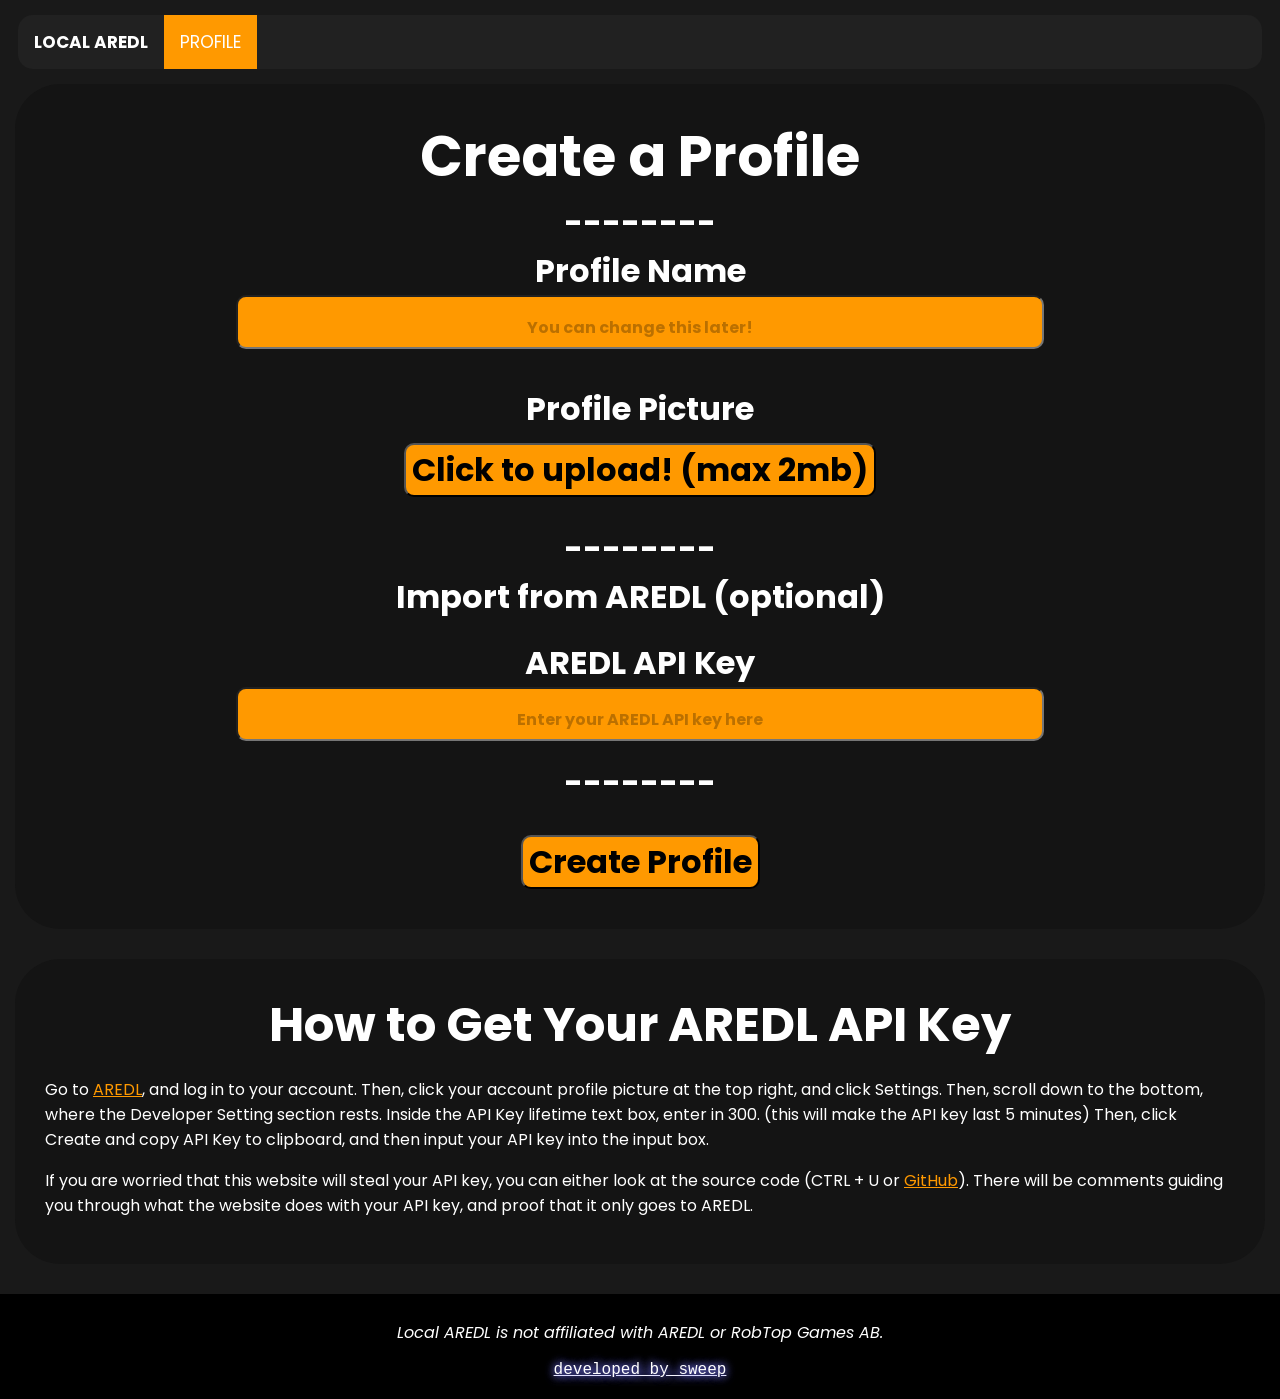
==== profile.html @ b1e13c65 "Add files via upload" ====
<!DOCTYPE html>
<html lang="en">
<head>
    <meta charset="UTF-8">
    <meta name="viewport" content="width=device-width, initial-scale=1.0">
    <link rel="preconnect" href="https://fonts.googleapis.com">
    <link rel="preconnect" href="https://fonts.gstatic.com" crossorigin>
    <link href="https://fonts.googleapis.com/css2?family=Inconsolata:wght@200..900&family=Poppins:ital,wght@0,100;0,200;0,300;0,400;0,500;0,600;0,700;0,800;0,900;1,100;1,200;1,300;1,400;1,500;1,600;1,700;1,800;1,900&display=swap" rel="stylesheet">
    <link rel="stylesheet" href="css/style.css">
    <link rel="stylesheet" href="css/profile.css">
    <link rel="icon" type="image/x-icon" href="/favicon.ico">

    <meta name="description" content="A 'local' version of the AREDL where you control which levels you have records on">
    <meta name="author" content="Sweep">

    <meta property="og:title" content="Local AREDL">
    <meta property="og:description" content="A 'local' version of the AREDL where you control which levels you have records on">
    <meta property="og:url" content="https://sweepsweep2.github.io/local-aredl/">
    <meta property="og:type" content="website">

    <title>Profile Viewer | Local AREDL</title>
    <script type="module" src="js/profile.js"></script>
</head>
<body>
    <script>0; // apparently this fixes FOUC on firefox, works for me</script>
    <div class="topnav">
        <a class="" href="https://sweepsweep2.github.io/local-aredl/"><b>LOCAL AREDL</b></a>
        <a class="active" href="https://sweepsweep2.github.io/local-aredl/profile">PROFILE</a>
    </div>

    <h1 id="loading">Loading...</h1>

    <div style="display: none;" id="profile-setup" class="profile-setup">
        <h1>Create a Profile</h1>

        <h3>--------</h3>

        <div id="contains-profile-name">
            <h3>Profile Name</h3>
            <input placeholder="You can change this later!" id="profile-name">
        </div>

        </br>
        </br>

        <div class="contains-upload-profile-picture" id="contains-upload-profile-picture">
            <h3>Profile Picture </h3>

            <!-- Hidden html element :O -->
            <input style="display: none" type="file" id="profile-picture-input" accept="image/*">
            <div class="containss-upload-profile-picture">
                <button id="upload-profile-picture">Click to upload! (max 2mb)</button>
            </div>
            
        </div>

        </br>
        <h3>--------</h3>
        <h3>Import from AREDL (optional)</h3>
        </br>

        <div id="contains-aredl-api-key-input">
            <h3>AREDL API Key</h3>

            <input placeholder="Enter your AREDL API key here" id="aredl-api-key">
        </div>

        </br>
        <h3>--------</h3>
        </br>

        <div class="side-by-side" id="contains-create-profile-button">
            <button id="create-profile-button">Create Profile</button>
        </div>

        <p id="invalid-credentials" style="text-align: center; color: red; display: none;">The API key given is invalid.</p>
        <p id="generic-error" style="text-align: center; color: red; display: none;">Something went wrong! Check if AREDL is online and your internet connection is stable, then try again.
            If the error still persists, please contact me on Discord: @sweepsweep2
        </p>
    </div>

    <div style="display: none;" id="aredl-api-key-tutorial" class="aredl-api-key-tutorial">
        <h2>How to Get Your AREDL API Key</h2>

        <p>Go to <a href="https://aredl.net">AREDL</a>, and log in to your account. Then, click your account profile picture at the top right, and click Settings.
        Then, scroll down to the bottom, where the Developer Setting section rests. Inside the API Key lifetime text box, enter in 300. (this will make the API key last 5 minutes)
        Then, click Create and copy API Key to clipboard, and then input your API key into the input box.</p>

        <p>If you are worried that this website will steal your API key, you can either look at the source code (CTRL + U or <a href="https://github.com/SweepSweep2/sweepsweep2.github.io/local-aredl/profile.js">GitHub</a>).
        There will be comments guiding you through what the website does with your API key, and proof that it only goes to AREDL.</p>
    </div>

    <div style="display: none;" id="profile-summary" class="profile-summary side-by-side">
        <h1 id="profile-name" class="profile-name">User - 0 points</h1>
        <img id="profile-picture" class="profile-picture" src="" alt="Profile Picture">
    </div>

    <div style="display: none;" id="add-a-level-section" class="add-a-level-section">
        <h3>Add a level</h3>

        <div class="level-dropdown" id="level-dropdown">
            <div class="header">
                <input type="text" placeholder="Search" id="search" class="search">
            </div>

            <div class="options" id="options">
            </div>
        </div>
    </div>

    <div style="display: none;" id="level-section" class="level-section">
        <h3>List of levels you've beaten:</h3>
        
        <div id="level_list_container" class="level_list_container"></div>
    </div>

    <div style="display: none;" id="control-panel" class="control-panel">
        <h2>Control Panel</h2>

        <input style="width: 50%" id="username-change" placeholder="New username"><button id="username-change-button">Change Username</button>
        <h3>Change Profile Picture</h3>
        <input style="display: none" type="file" id="profile-picture-input2" accept="image/*"><button id="upload-profile-picture2">Click to upload! (max 2mb)</button>
    </div>

    <footer class="site-footer">
        <div id="footer-content" class="footer-content">
            <p><i>Local AREDL is not affiliated with AREDL or RobTop Games AB.</i></p>

            <p class="fancy-text"><a class="bottom-a" href="https://sweepsweep2.github.io">developed by sweep</a></p>
        </div>
    </footer>
</body>
</html>
---- css/style.css ----
body {
    background-color: rgb(25, 25, 25);
    margin: 15px;
}

.topnav {
    background-color: #212121;
    overflow: hidden;
    border-radius: 15px;
    margin: 3px;
    margin-bottom: 15px;
}

.topnav a {
    font-family: "Poppins";
    float: left;
    color: #ffffff;
    text-align: center;
    padding: 14px 16px;
    text-decoration: none;
    font-size: 17px;/
}

.topnav a:hover {
    background-color: #a45a00;
    color: rgb(255, 255, 255);
}

.topnav a.half-active {
    background-color: #4e2f00;
    color: white;
}

.topnav a.active {
    background-color: #ff9900;
    color: white;
}

.site-footer {
    background: black;
    margin-left: -15px;
    margin-right: -15px;
    margin-bottom: -15px;
    padding: 10px;
    padding-left: 20px;
    padding-right: 20px;
    padding-bottom: 20px;
}

#footer-content {
    background: black;
    text-align: center;
}

a {
    color: #ff9900
}

.bottom-a {
    color: white;
}

.fancy-text {
    font-family: Consolas, "Andale Mono", "Lucida Console", "Liberation Mono", "DejaVu Sans Mono", Monaco, monospace;
    color: white;
    text-shadow: 0px 0px 10px rgba(120, 120, 255, 1), 0px 0px 10px rgba(120, 120, 255, 1);
    margin: 0px;
}
---- css/profile.css ----
h1 {
    font-family: "Poppins";
    color: white;
    font-size: clamp(1.5em, 4vw + 1rem , 3.5rem);
    text-align: center;
    margin: 0px;
}

h2 {
    font-family: "Poppins";
    color: white;
    font-size: 3em;
    text-align: center;
    margin: 0px;
}


p {
    color: white;
    font-family: "Poppins";
}

h3 {
    font-family: "Poppins";
    color: white;
    font-size: clamp(0.5em, 5em , 2em);
    text-align: center;
    margin: 0px;
}

.profile-setup {
    background-color: rgb(20, 20, 20);
    border-radius: 45px;
    padding: 30px;
    margin-bottom: 30px;
    align-items: center;
}

.aredl-api-key-tutorial {
    background-color: rgb(20, 20, 20);
    border-radius: 45px;
    padding: 30px;
    margin-bottom: 30px;
    align-items: center;
}

.control-panel {
    background-color: rgb(20, 20, 20);
    border-radius: 45px;
    padding: 30px;
    margin-bottom: 30px;
    align-items: center;
}

.side-by-side {
    display: flex;
    justify-content: center;
    align-items: center;
}

input {
    font-family: "Poppins";
    margin: 10px;
    border-radius: 10px;
    background-color: #ff9900;
    font-weight: bold;
    font-size: 2em;
    text-align: center;
}

input::placeholder {
    color: rgba(0, 0, 0, 0.265);
    text-align: center;
    font-size: 0.5em;
}

.profile-setup input {
    display: flex;
    align-items: center;
    gap: 10px;
    width: 100%;
    max-width: 800px;
    margin: 0 auto;
}

.profile-setup input[type="text"] {
    flex: 1;
    min-width: 150px;
    padding: 8px;
    box-sizing: border-box;
}

button {
    font-family: "Poppins";
    margin: 10px;
    border-radius: 10px;
    background-color: #ff9900;
    font-weight: bold;
    font-size: 2em;
    color: black;
}

button:hover {
    color: white;
    cursor: pointer;
}

.profile-summary {
    background-color: rgb(20, 20, 20);
    border-radius: 45px;
    padding: 30px;
    margin-bottom: 30px;
    align-items: center;
}

.level-section {
    background-color: rgb(20, 20, 20);
    border-radius: 45px;
    padding: 30px;
    margin-bottom: 30px;
    align-items: center;
}

.add-a-level-section {
    display: flex;
    background-color: rgb(20, 20, 20);
    border-radius: 45px;
    padding: 30px;
    margin-bottom: 30px;
    align-items: center;
    justify-content: center;
}

.profile-name {
    margin-right: 50px;
}

.profile-picture {
    border-radius: 50%;
    width: 35%;
    height: 35%;
    max-height: 300px;
    max-width: 300px;
    aspect-ratio: 1 / 1;
}

.level-dropdown {
    position: relative;
    width: 75%;
    user-select: none;
    font-family: "Poppins";
    left: 12.5%;
}

.level-dropdown .header {
    display: flex;
    align-items: center;
    background-color: #ff9900;
    border: 1px solid #b2daff;
    border-radius: 16px;
    cursor: pointer;
}

.level-dropdown .header input {
    width: 100%;
    padding: 10px;
    border: none;
    outline: none;
    background: transparent;
    font-size: 14px;
    text-align: left;
}

.level-dropdown .header input::placeholder {
    text-align: left;
    font-size: 1em;
}

.level-dropdown .options {
    display: none;
    position: absolute;
    top: 105%;
    left: 0;
    right: 0;
    background-color: #111;
    border: 1px solid #333;
    border-radius: 4px;
    box-shadow: 0 4px 12px rgba(0,0,0,0.5);
    z-index: 10;
    max-height: 250px;
    overflow-y: auto;
}

.level_list_item {
    font-size: clamp(0.5em, 4vw + 1rem , 3.5rem);
    margin-left: 20px;
    margin-top: 0px;
    margin-bottom: 0px;
}

.level_object {
    display: flex;
    align-items: center;
    min-height: 80px;
    padding: 12px;
    cursor: pointer;
    position: relative;
    color: #ffffff;
    font-weight: bold;
    text-shadow: 1px 1px 3px rgba(0, 0, 0, 0.8);
    margin-bottom: 2px;
    box-sizing: border-box;
    font-size: 30px;
    border-radius: 32px;

    background-image: linear-gradient(rgba(0, 0, 0, 0.5), rgba(0, 0, 0, 0.5)), var(--bg-img);
    background-size: cover;
    background-position: center;
    background-repeat: no-repeat;
    transition: filter 0.15s ease;
}

.level-dropdown .option {
    display: flex;
    align-items: center;
    min-height: 80px;
    padding: 12px;
    cursor: pointer;
    position: relative;
    color: #ffffff;
    font-weight: bold;
    text-shadow: 1px 1px 3px rgba(0, 0, 0, 0.8);
    margin-bottom: 2px;
    box-sizing: border-box;
    font-size: 30px;

    background-image: linear-gradient(rgba(0, 0, 0, 0.5), rgba(0, 0, 0, 0.5)), var(--bg-img);
    background-size: cover;
    background-position: center;
    background-repeat: no-repeat;
    transition: filter 0.15s ease;
}

.level-dropdown .option:hover {
    background-image: linear-gradient(rgba(0, 0, 0, 0.25), rgba(0, 0, 0, 0.25)), var(--bg-img);
}

.level-dropdown.active .options {
    display: block;
}

.containss-upload-profile-picture {
    display: flex;
    justify-content: center;
    align-items: center;
}
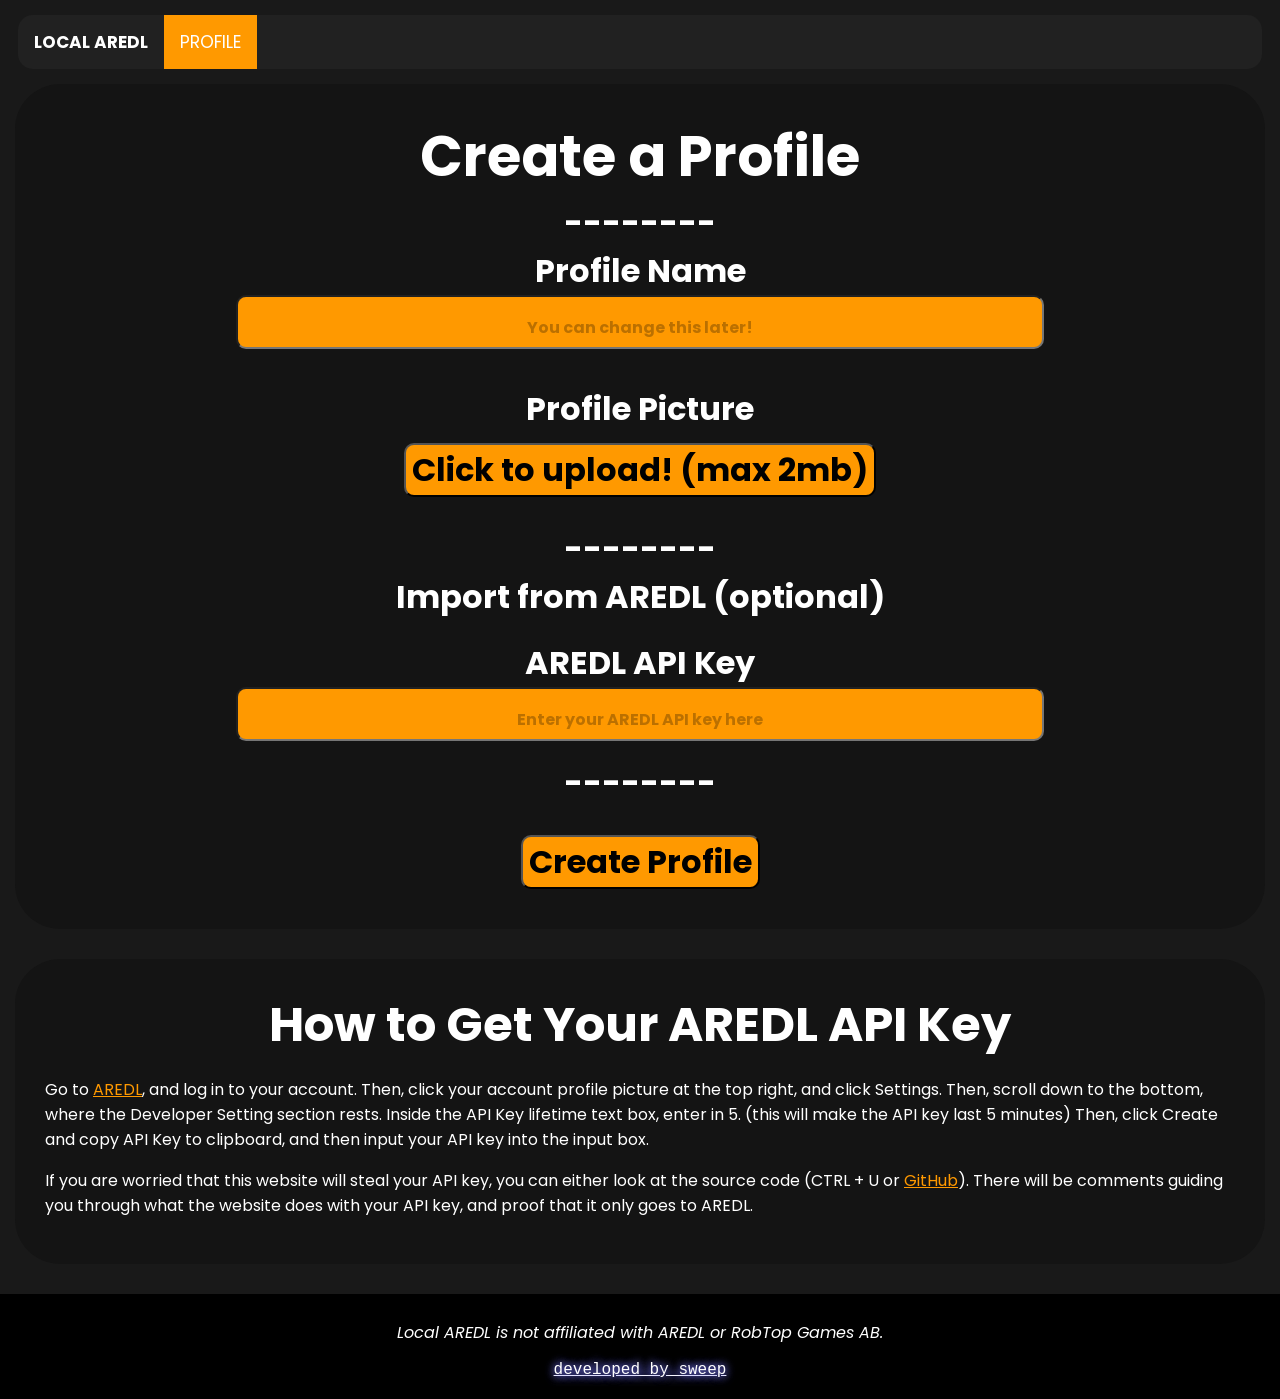
==== commit 79adfced: "Actually final commit" ====
--- a/profile.html
+++ b/profile.html
@@ -83,10 +83,10 @@
         <h2>How to Get Your AREDL API Key</h2>
 
         <p>Go to <a href="https://aredl.net">AREDL</a>, and log in to your account. Then, click your account profile picture at the top right, and click Settings.
-        Then, scroll down to the bottom, where the Developer Setting section rests. Inside the API Key lifetime text box, enter in 300. (this will make the API key last 5 minutes)
+        Then, scroll down to the bottom, where the Developer Setting section rests. Inside the API Key lifetime text box, enter in 5. (this will make the API key last 5 minutes)
         Then, click Create and copy API Key to clipboard, and then input your API key into the input box.</p>
 
-        <p>If you are worried that this website will steal your API key, you can either look at the source code (CTRL + U or <a href="https://github.com/SweepSweep2/sweepsweep2.github.io/local-aredl/profile.js">GitHub</a>).
+        <p>If you are worried that this website will steal your API key, you can either look at the source code (CTRL + U or <a href="https://github.com/SweepSweep2/local-aredl/blob/main/js/profile.js">GitHub</a>).
         There will be comments guiding you through what the website does with your API key, and proof that it only goes to AREDL.</p>
     </div>
 
@@ -130,4 +130,4 @@
         </div>
     </footer>
 </body>
-</html>+</html>
